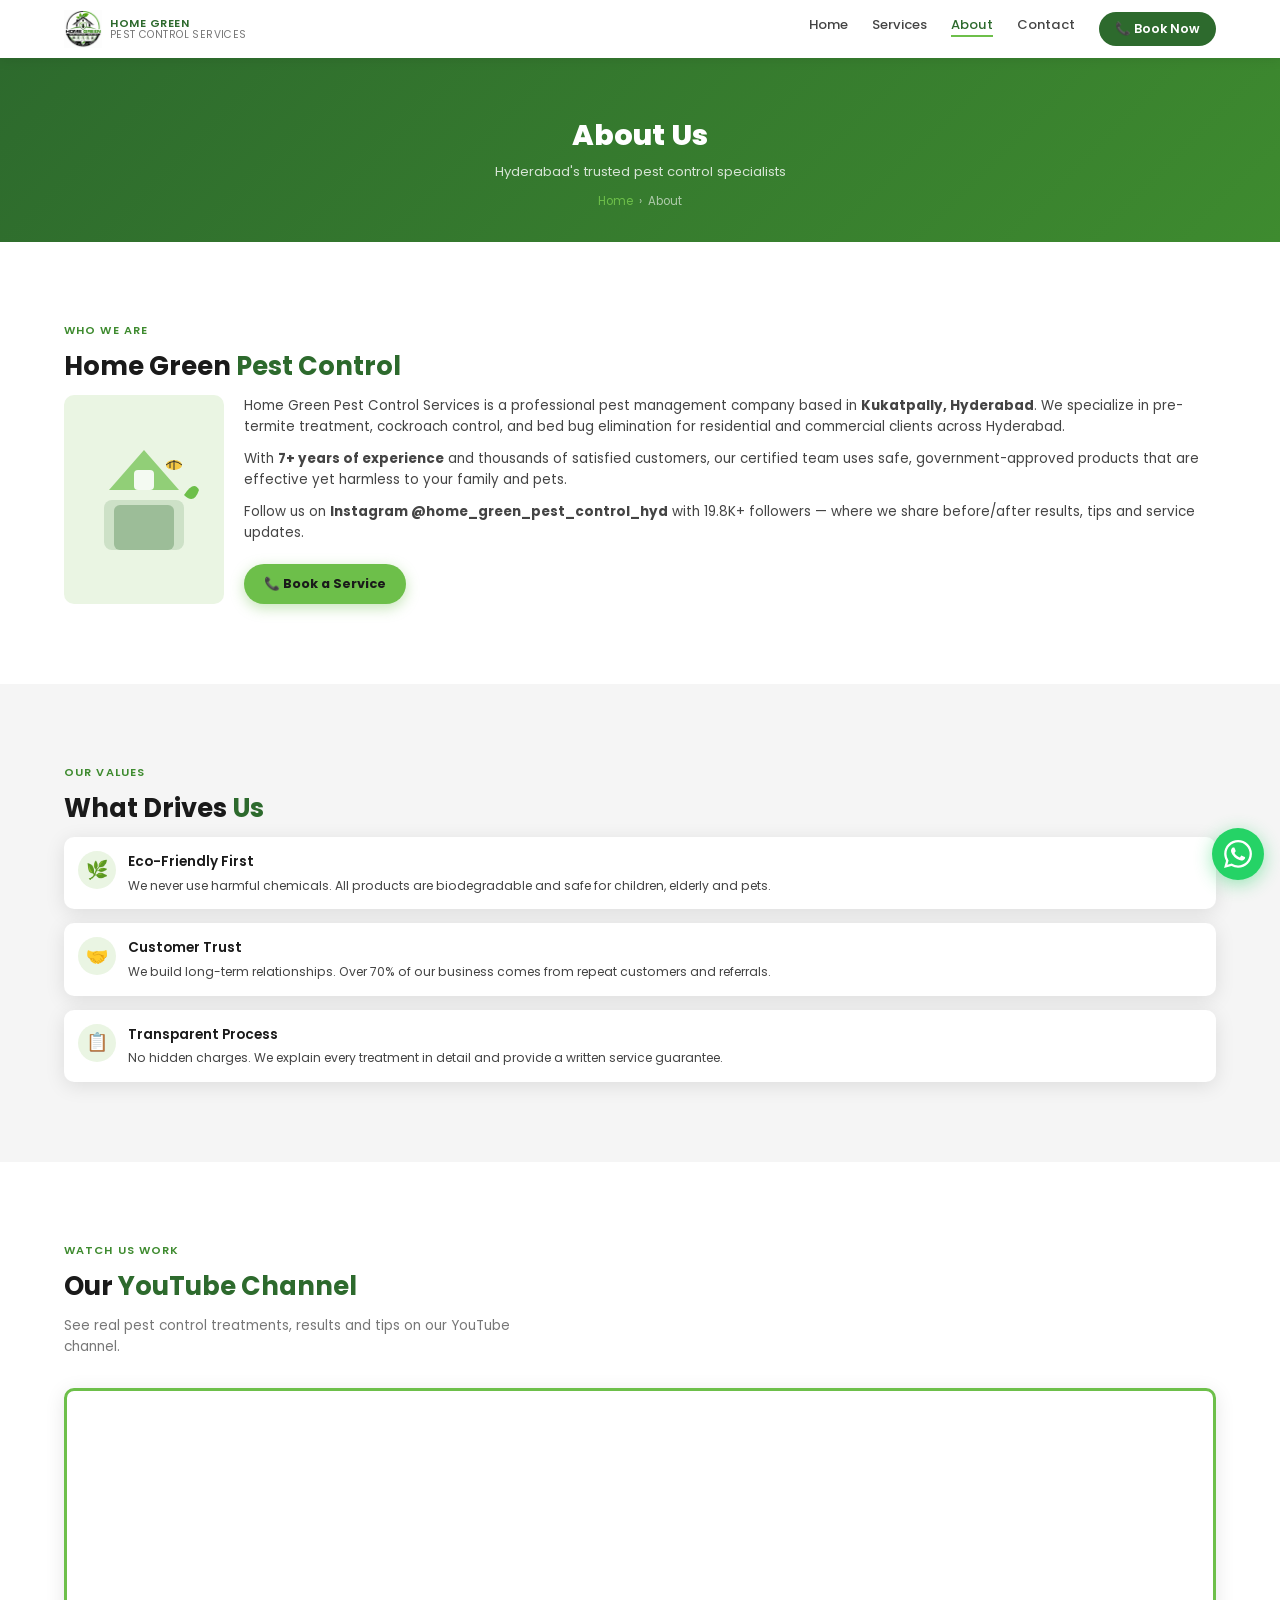
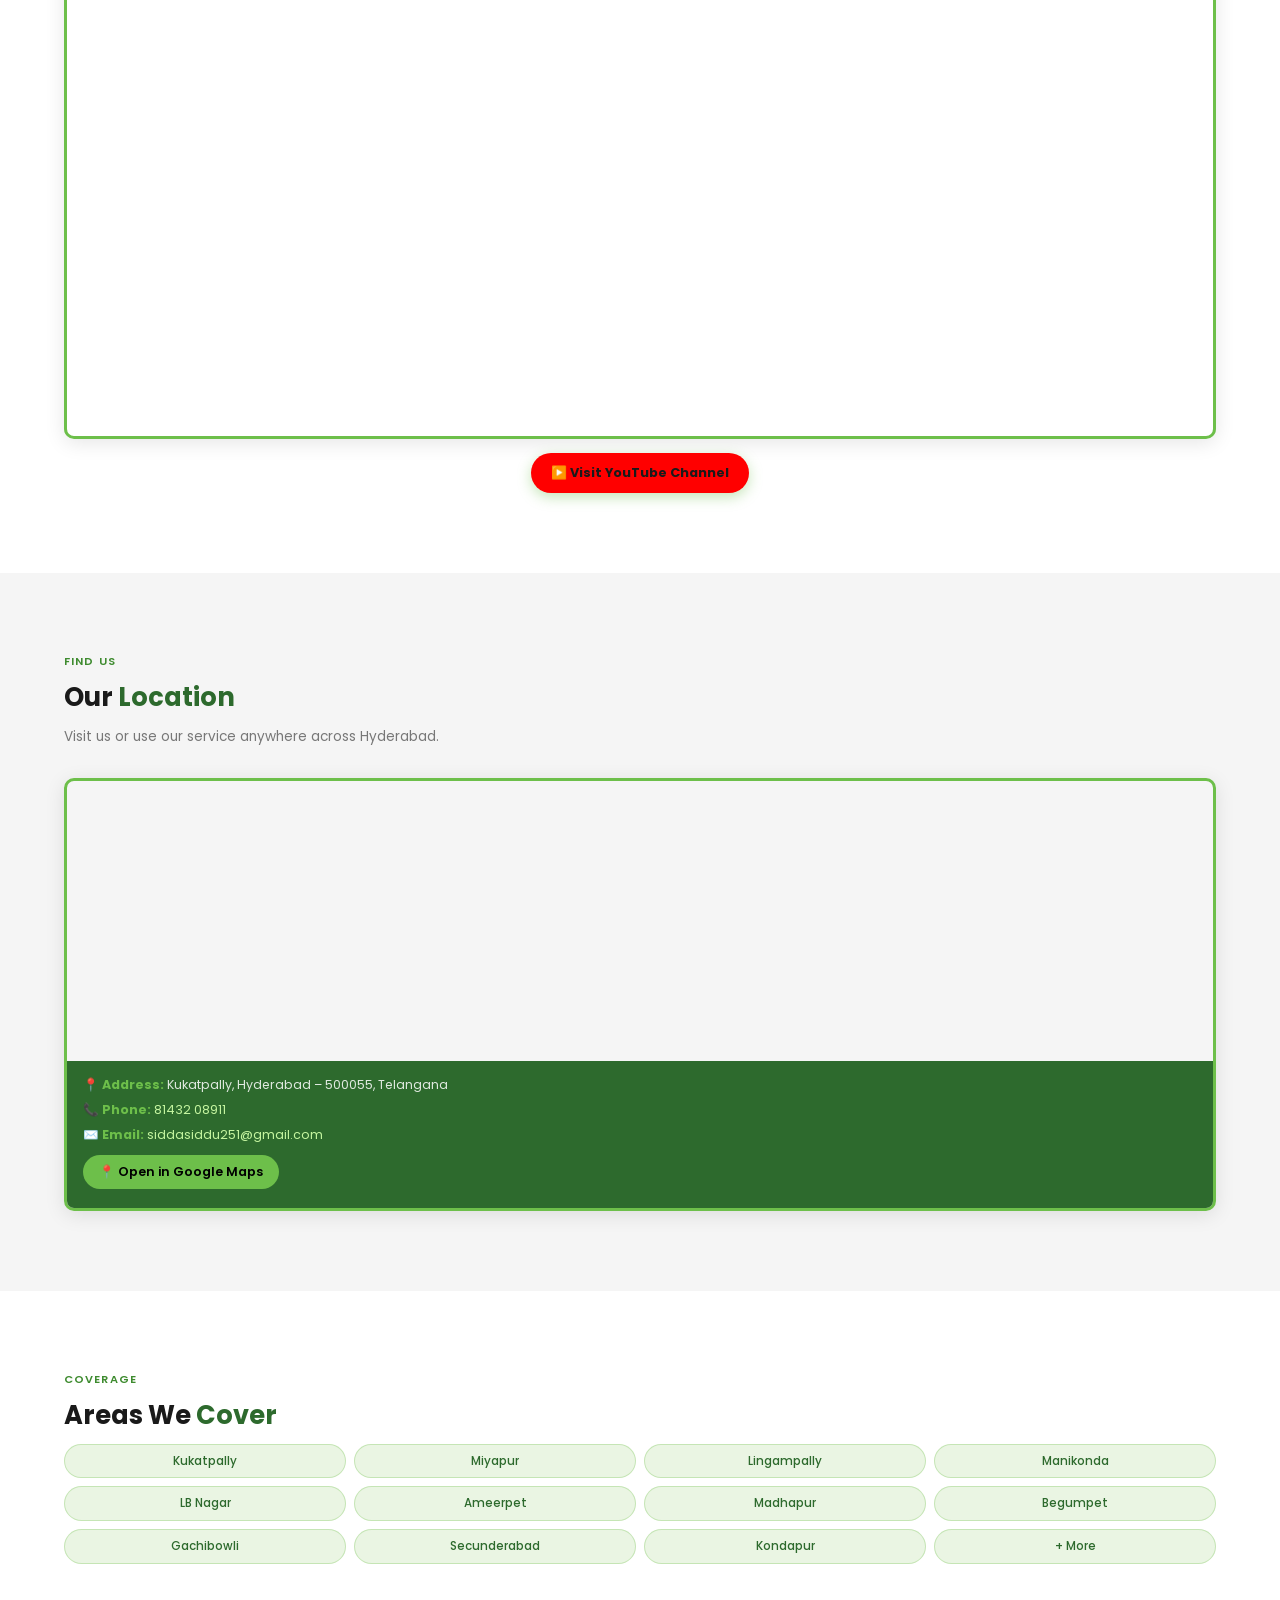
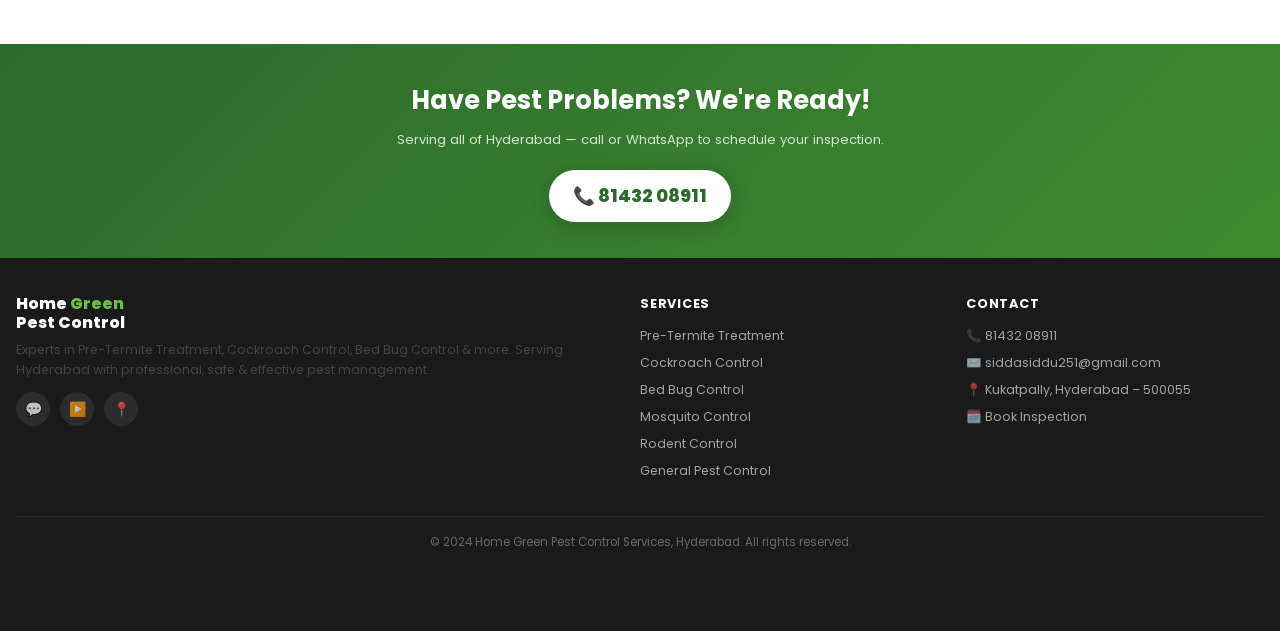
==== about.html @ a3f9cd1b "Initial commit" ====
<!DOCTYPE html>
<html lang="en">
<head>
  <meta charset="UTF-8" />
  <meta name="viewport" content="width=device-width, initial-scale=1.0" />
  <title>About Us | Home Green Pest Control Hyderabad</title>
  <meta name="description" content="About Home Green Pest Control Services in Hyderabad. Experts in Termite, Cockroach, Bed Bug Control. Kukatpally, Miyapur, Lingampally." />
  <link rel="preconnect" href="https://fonts.googleapis.com" />
  <link href="https://fonts.googleapis.com/css2?family=Poppins:wght@300;400;500;600;700;800&display=swap" rel="stylesheet" />
  <link rel="stylesheet" href="css/style.css" />
</head>
<body>

  <!-- Page Header -->
  <div class="page-header">
    <h1>About Us</h1>
    <p>Hyderabad's trusted pest control specialists</p>
    <div class="breadcrumb">
      <a href="index.html">Home</a> <span>›</span> <span>About</span>
    </div>
  </div>

  <!-- About Intro -->
  <section class="section">
    <div class="section-label">Who We Are</div>
    <h2 class="section-title">Home Green <span class="green-accent">Pest Control</span></h2>
    <div class="about-intro">
      <div class="about-img-wrap" style="min-height:180px;min-width:160px;max-width:260px">
        <!-- Decorative pest-control illustration -->
        <svg viewBox="0 0 120 120" width="120" height="120">
          <rect x="20" y="60" width="80" height="50" rx="8" fill="#2D6A2D" opacity="0.15"/>
          <path d="M60 10 L95 50 H25 Z" fill="#6DBF4A" opacity="0.7"/>
          <rect x="50" y="30" width="20" height="20" rx="4" fill="white" opacity="0.9"/>
          <rect x="30" y="65" width="60" height="45" rx="6" fill="#2D6A2D" opacity="0.3"/>
          <!-- Bee -->
          <ellipse cx="90" cy="25" rx="8" ry="5" fill="#f5c842"/>
          <path d="M82 25 Q90 18 98 25" fill="none" stroke="#333" stroke-width="1"/>
          <line x1="86" y1="22" x2="86" y2="28" stroke="#333" stroke-width="1"/>
          <line x1="90" y1="20" x2="90" y2="30" stroke="#333" stroke-width="1"/>
          <!-- leaf -->
          <path d="M100 55 Q110 40 115 50 Q110 65 100 55Z" fill="#6DBF4A"/>
        </svg>
      </div>
      <div class="about-text">
        <p>Home Green Pest Control Services is a professional pest management company based in <strong>Kukatpally, Hyderabad</strong>. We specialize in pre-termite treatment, cockroach control, and bed bug elimination for residential and commercial clients across Hyderabad.</p>
        <p>With <strong>7+ years of experience</strong> and thousands of satisfied customers, our certified team uses safe, government-approved products that are effective yet harmless to your family and pets.</p>
        <p>Follow us on <strong>Instagram @home_green_pest_control_hyd</strong> with 19.8K+ followers — where we share before/after results, tips and service updates.</p>
        <a href="contact.html" class="btn-primary" style="display:inline-flex;margin-top:10px">📞 Book a Service</a>
      </div>
    </div>
  </section>

  <!-- Our Team / Values -->
  <section class="section section-bg">
    <div class="section-label">Our Values</div>
    <h2 class="section-title">What Drives <span class="green-accent">Us</span></h2>
    <div class="why-list">
      <div class="why-item">
        <div class="why-icon">🌿</div>
        <div class="why-text">
          <h3>Eco-Friendly First</h3>
          <p>We never use harmful chemicals. All products are biodegradable and safe for children, elderly and pets.</p>
        </div>
      </div>
      <div class="why-item">
        <div class="why-icon">🤝</div>
        <div class="why-text">
          <h3>Customer Trust</h3>
          <p>We build long-term relationships. Over 70% of our business comes from repeat customers and referrals.</p>
        </div>
      </div>
      <div class="why-item">
        <div class="why-icon">📋</div>
        <div class="why-text">
          <h3>Transparent Process</h3>
          <p>No hidden charges. We explain every treatment in detail and provide a written service guarantee.</p>
        </div>
      </div>
    </div>
  </section>

  <!-- YouTube Section -->
  <section class="section">
    <div class="section-label">Watch Us Work</div>
    <h2 class="section-title">Our <span class="green-accent">YouTube Channel</span></h2>
    <p class="section-sub">See real pest control treatments, results and tips on our YouTube channel.</p>
    <div class="yt-wrap">
      <iframe 
        src="https://www.youtube.com/@siddusidda6081" 
        title="Home Green Pest Control YouTube"
        allow="accelerometer; autoplay; clipboard-write; encrypted-media; gyroscope; picture-in-picture" 
        allowfullscreen>
      </iframe>
    </div>
    <div style="text-align:center;margin-top:14px">
      <a href="https://youtube.com/@siddusidda6081" target="_blank" class="btn-primary" style="display:inline-flex;background:#FF0000">
        ▶️ Visit YouTube Channel
      </a>
    </div>
  </section>

  <!-- Location Box -->
  <section class="section section-bg">
    <div class="section-label">Find Us</div>
    <h2 class="section-title">Our <span class="green-accent">Location</span></h2>
    <p class="section-sub">Visit us or use our service anywhere across Hyderabad.</p>

    <div class="location-box">
      <iframe 
        src="https://maps.google.com/maps?q=Kukatpally,Hyderabad&output=embed&z=14" 
        allowfullscreen 
        loading="lazy" 
        referrerpolicy="no-referrer-when-downgrade"
        title="Home Green Pest Control Location">
      </iframe>
      <div class="location-info">
        <p><strong>📍 Address:</strong> Kukatpally, Hyderabad – 500055, Telangana</p>
        <p><strong>📞 Phone:</strong> <a href="tel:+918143208911" style="color:#c5f5a0">81432 08911</a></p>
        <p><strong>✉️ Email:</strong> <a href="mailto:siddasiddu251@gmail.com" style="color:#c5f5a0">siddasiddu251@gmail.com</a></p>
        <p style="margin-top:6px">
          <a href="https://maps.app.goo.gl/H79Dakn17jv8Vs8BA" target="_blank" 
             style="display:inline-block;background:#6DBF4A;color:#000;font-weight:600;font-size:0.78rem;padding:7px 16px;border-radius:20px;margin-top:4px">
            📍 Open in Google Maps
          </a>
        </p>
      </div>
    </div>
  </section>

  <!-- Areas served -->
  <section class="section">
    <div class="section-label">Coverage</div>
    <h2 class="section-title">Areas We <span class="green-accent">Cover</span></h2>
    <div class="areas-grid">
      <div class="area-chip">Kukatpally</div>
      <div class="area-chip">Miyapur</div>
      <div class="area-chip">Lingampally</div>
      <div class="area-chip">Manikonda</div>
      <div class="area-chip">LB Nagar</div>
      <div class="area-chip">Ameerpet</div>
      <div class="area-chip">Madhapur</div>
      <div class="area-chip">Begumpet</div>
      <div class="area-chip">Gachibowli</div>
      <div class="area-chip">Secunderabad</div>
      <div class="area-chip">Kondapur</div>
      <div class="area-chip">+ More</div>
    </div>
  </section>

  <div class="cta-banner">
    <h2>Have Pest Problems? We're Ready!</h2>
    <p>Serving all of Hyderabad — call or WhatsApp to schedule your inspection.</p>
    <a href="tel:+918143208911" class="cta-phone">📞 81432 08911</a>
  </div>

  <script src="js/nav-footer.js"></script>
  <script src="js/shared.js"></script>
</body>
</html>
---- css/style.css ----
/* ============================================
   HOME GREEN PEST CONTROL - Main Stylesheet
   Palette: Forest Green #2D6A2D | Lime #6DBF4A | Black #1A1A1A | White #FFFFFF
   ============================================ */

@import url('https://fonts.googleapis.com/css2?family=Poppins:wght@300;400;500;600;700;800&display=swap');

/* ---- CSS Variables ---- */
:root {
  --green-dark:   #2D6A2D;
  --green-mid:    #3E8B2F;
  --green-light:  #6DBF4A;
  --green-pale:   #EAF5E3;
  --black:        #1A1A1A;
  --grey-dark:    #444444;
  --grey-mid:     #777777;
  --grey-light:   #F5F5F5;
  --white:        #FFFFFF;
  --shadow:       0 4px 20px rgba(0,0,0,0.10);
  --radius:       10px;
  --transition:   0.3s ease;
  --font:         'Poppins', sans-serif;
}

/* ---- Reset ---- */
*, *::before, *::after { box-sizing: border-box; margin: 0; padding: 0; }
html { scroll-behavior: smooth; }
body {
  font-family: var(--font);
  font-size: 14px;
  color: var(--black);
  background: var(--white);
  line-height: 1.6;
  overflow-x: hidden;
}
a { text-decoration: none; color: inherit; }
img { max-width: 100%; display: block; }
ul { list-style: none; }

/* ---- Typography ---- */
h1 { font-size: clamp(1.4rem, 5vw, 2.2rem); font-weight: 800; line-height: 1.2; }
h2 { font-size: clamp(1.1rem, 4vw, 1.6rem); font-weight: 700; }
h3 { font-size: clamp(0.95rem, 3vw, 1.15rem); font-weight: 600; }
p  { font-size: 0.875rem; color: var(--grey-dark); }

/* ---- Navbar ---- */
.navbar {
  position: fixed;
  top: 0; left: 0; right: 0;
  z-index: 1000;
  background: var(--white);
  box-shadow: 0 2px 12px rgba(0,0,0,0.08);
  padding: 0 16px;
  height: 58px;
  display: flex;
  align-items: center;
  justify-content: space-between;
}
.nav-logo {
  display: flex;
  align-items: center;
  gap: 8px;
}
.nav-logo img {
  height: 38px;
  width: auto;
}
.nav-logo-text {
  display: flex;
  flex-direction: column;
  line-height: 1.1;
}
.nav-logo-text span:first-child {
  font-size: 0.7rem;
  font-weight: 600;
  color: var(--green-dark);
  text-transform: uppercase;
  letter-spacing: 0.05em;
}
.nav-logo-text span:last-child {
  font-size: 0.65rem;
  color: var(--grey-mid);
  text-transform: uppercase;
  letter-spacing: 0.04em;
}
.nav-links {
  display: none;
  gap: 24px;
}
.nav-links a {
  font-size: 0.82rem;
  font-weight: 500;
  color: var(--grey-dark);
  transition: color var(--transition);
  position: relative;
}
.nav-links a::after {
  content: '';
  position: absolute;
  bottom: -3px; left: 0; right: 0;
  height: 2px;
  background: var(--green-light);
  transform: scaleX(0);
  transition: transform var(--transition);
}
.nav-links a:hover, .nav-links a.active { color: var(--green-dark); }
.nav-links a:hover::after, .nav-links a.active::after { transform: scaleX(1); }
.nav-cta {
  display: none;
  background: var(--green-dark);
  color: var(--white) !important;
  padding: 7px 16px;
  border-radius: 20px;
  font-size: 0.78rem !important;
  font-weight: 600 !important;
}
.nav-cta::after { display: none !important; }
.nav-cta:hover { background: var(--green-mid) !important; }
.hamburger {
  display: flex;
  flex-direction: column;
  gap: 5px;
  cursor: pointer;
  padding: 4px;
}
.hamburger span {
  display: block;
  width: 22px;
  height: 2px;
  background: var(--green-dark);
  border-radius: 2px;
  transition: var(--transition);
}
.hamburger.open span:nth-child(1) { transform: translateY(7px) rotate(45deg); }
.hamburger.open span:nth-child(2) { opacity: 0; }
.hamburger.open span:nth-child(3) { transform: translateY(-7px) rotate(-45deg); }

/* Mobile nav drawer */
.mobile-nav {
  display: none;
  position: fixed;
  top: 58px; left: 0; right: 0;
  background: var(--white);
  z-index: 999;
  box-shadow: 0 8px 24px rgba(0,0,0,0.10);
  padding: 16px 0;
  flex-direction: column;
}
.mobile-nav.open { display: flex; }
.mobile-nav a {
  padding: 11px 24px;
  font-size: 0.88rem;
  font-weight: 500;
  color: var(--grey-dark);
  border-left: 3px solid transparent;
  transition: var(--transition);
}
.mobile-nav a:hover, .mobile-nav a.active {
  color: var(--green-dark);
  border-color: var(--green-light);
  background: var(--green-pale);
}

/* ---- Hero Slideshow ---- */
.hero {
  position: relative;
  height: 100svh;
  min-height: 480px;
  max-height: 720px;
  overflow: hidden;
  margin-top: 58px;
}
.hero-slides {
  position: absolute;
  inset: 0;
}
.hero-slide {
  position: absolute;
  inset: 0;
  background-size: cover;
  background-position: center;
  opacity: 0;
  transition: opacity 0.6s ease;
}
.hero-slide.active { opacity: 1; }
/* SVG-based hero backgrounds using CSS gradients + patterns */
.slide-1 {
  background: linear-gradient(135deg, #1a4a1a 0%, #2D6A2D 40%, #3E8B2F 70%, #6DBF4A 100%);
}
.slide-2 {
  background: linear-gradient(135deg, #0d2e0d 0%, #1e4f1e 40%, #2D6A2D 70%, #4a8a3a 100%);
}
.slide-3 {
  background: linear-gradient(135deg, #2a5c1a 0%, #3E8B2F 50%, #5caa40 100%);
}
.slide-4 {
  background: linear-gradient(135deg, #163016 0%, #2D6A2D 45%, #6DBF4A 100%);
}
.slide-1::before {
  content: '';
  position: absolute;
  inset: 0;
  background: url("data:image/svg+xml,%3Csvg xmlns='http://www.w3.org/2000/svg' width='200' height='200'%3E%3Ccircle cx='50' cy='50' r='40' fill='none' stroke='rgba(255,255,255,0.06)' stroke-width='1'/%3E%3Ccircle cx='150' cy='150' r='60' fill='none' stroke='rgba(255,255,255,0.04)' stroke-width='1'/%3E%3C/svg%3E");
}
.hero-overlay {
  position: absolute;
  inset: 0;
  background: linear-gradient(to right, rgba(0,0,0,0.62) 0%, rgba(0,0,0,0.22) 60%, transparent 100%);
}
.hero-content {
  position: relative;
  z-index: 2;
  height: 100%;
  display: flex;
  flex-direction: column;
  justify-content: center;
  padding: 0 20px;
  max-width: 560px;
}
.hero-tag {
  display: inline-flex;
  align-items: center;
  gap: 6px;
  background: rgba(109,191,74,0.25);
  border: 1px solid rgba(109,191,74,0.5);
  color: #c5f5a0;
  font-size: 0.7rem;
  font-weight: 600;
  letter-spacing: 0.06em;
  text-transform: uppercase;
  padding: 4px 12px;
  border-radius: 20px;
  margin-bottom: 14px;
}
.hero-tag svg { width: 12px; height: 12px; fill: #c5f5a0; }
.hero h1 {
  color: var(--white);
  margin-bottom: 12px;
  text-shadow: 0 2px 8px rgba(0,0,0,0.3);
}
.hero h1 span { color: var(--green-light); }
.hero p {
  color: rgba(255,255,255,0.85);
  font-size: 0.85rem;
  margin-bottom: 20px;
  max-width: 380px;
}
.hero-btns {
  display: flex;
  gap: 10px;
  flex-wrap: wrap;
}
.btn-primary {
  display: inline-flex;
  align-items: center;
  gap: 6px;
  background: var(--green-light);
  color: var(--black);
  font-size: 0.8rem;
  font-weight: 700;
  padding: 10px 20px;
  border-radius: 25px;
  transition: var(--transition);
  box-shadow: 0 4px 14px rgba(109,191,74,0.4);
}
.btn-primary:hover { background: var(--green-dark); color: var(--white); }
.btn-outline {
  display: inline-flex;
  align-items: center;
  gap: 6px;
  border: 2px solid rgba(255,255,255,0.7);
  color: var(--white);
  font-size: 0.8rem;
  font-weight: 600;
  padding: 9px 18px;
  border-radius: 25px;
  transition: var(--transition);
}
.btn-outline:hover { background: var(--white); color: var(--green-dark); }

/* Slide indicators */
.hero-dots {
  position: absolute;
  bottom: 18px;
  left: 50%;
  transform: translateX(-50%);
  z-index: 3;
  display: flex;
  gap: 7px;
}
.hero-dots span {
  width: 8px; height: 8px;
  border-radius: 50%;
  background: rgba(255,255,255,0.4);
  cursor: pointer;
  transition: var(--transition);
}
.hero-dots span.active {
  background: var(--green-light);
  width: 22px;
  border-radius: 4px;
}

/* Pest crawl animation strip */
.pest-divider {
  height: 36px;
  background: var(--green-dark);
  overflow: hidden;
  position: relative;
  display: flex;
  align-items: center;
}
.pest-crawl {
  display: flex;
  gap: 40px;
  animation: crawl 18s linear infinite;
  white-space: nowrap;
}
.pest-crawl span {
  font-size: 16px;
  opacity: 0.7;
}
@keyframes crawl {
  from { transform: translateX(100vw); }
  to { transform: translateX(-100%); }
}

/* ---- Section Common ---- */
.section {
  padding: 48px 16px;
}
.section-label {
  font-size: 0.7rem;
  font-weight: 600;
  letter-spacing: 0.1em;
  text-transform: uppercase;
  color: var(--green-mid);
  margin-bottom: 6px;
}
.section-title {
  margin-bottom: 8px;
  color: var(--black);
}
.section-sub {
  font-size: 0.85rem;
  color: var(--grey-mid);
  margin-bottom: 30px;
  max-width: 500px;
}
.section-bg { background: var(--grey-light); }
.green-accent { color: var(--green-dark); }

/* ---- Stats Bar ---- */
.stats-bar {
  background: var(--green-dark);
  padding: 20px 16px;
}
.stats-grid {
  display: grid;
  grid-template-columns: repeat(3, 1fr);
  gap: 8px;
  text-align: center;
  max-width: 600px;
  margin: 0 auto;
}
.stat-item .num {
  font-size: 1.5rem;
  font-weight: 800;
  color: var(--green-light);
  line-height: 1;
}
.stat-item .lbl {
  font-size: 0.68rem;
  color: rgba(255,255,255,0.8);
  margin-top: 2px;
  text-transform: uppercase;
  letter-spacing: 0.04em;
}

/* ---- Services Grid ---- */
.services-grid {
  display: grid;
  grid-template-columns: repeat(2, 1fr);
  gap: 12px;
}
.service-card {
  background: var(--white);
  border-radius: var(--radius);
  padding: 16px 14px;
  box-shadow: var(--shadow);
  border-top: 3px solid var(--green-light);
  transition: transform var(--transition), box-shadow var(--transition);
  cursor: pointer;
}
.service-card:hover {
  transform: translateY(-4px);
  box-shadow: 0 8px 28px rgba(45,106,45,0.15);
}
.service-icon {
  font-size: 28px;
  margin-bottom: 8px;
  display: block;
}
.service-card h3 {
  font-size: 0.82rem;
  margin-bottom: 5px;
  color: var(--green-dark);
}
.service-card p {
  font-size: 0.75rem;
  color: var(--grey-mid);
  line-height: 1.5;
}

/* ---- Why Us ---- */
.why-list {
  display: flex;
  flex-direction: column;
  gap: 14px;
}
.why-item {
  display: flex;
  gap: 12px;
  align-items: flex-start;
  background: var(--white);
  padding: 14px;
  border-radius: var(--radius);
  box-shadow: var(--shadow);
}
.why-icon {
  width: 38px;
  height: 38px;
  border-radius: 50%;
  background: var(--green-pale);
  display: flex;
  align-items: center;
  justify-content: center;
  font-size: 18px;
  flex-shrink: 0;
}
.why-text h3 { font-size: 0.85rem; margin-bottom: 3px; }
.why-text p { font-size: 0.76rem; }

/* ---- Coverage Areas ---- */
.areas-grid {
  display: grid;
  grid-template-columns: repeat(3, 1fr);
  gap: 8px;
}
.area-chip {
  background: var(--green-pale);
  border: 1px solid rgba(109,191,74,0.3);
  border-radius: 20px;
  padding: 7px 8px;
  text-align: center;
  font-size: 0.73rem;
  font-weight: 500;
  color: var(--green-dark);
  transition: var(--transition);
}
.area-chip:hover {
  background: var(--green-dark);
  color: var(--white);
}

/* ---- Process Steps ---- */
.steps {
  display: flex;
  flex-direction: column;
  gap: 0;
  position: relative;
}
.steps::before {
  content: '';
  position: absolute;
  left: 19px;
  top: 20px;
  bottom: 20px;
  width: 2px;
  background: linear-gradient(to bottom, var(--green-light), var(--green-dark));
}
.step {
  display: flex;
  gap: 16px;
  align-items: flex-start;
  padding: 14px 0;
  position: relative;
}
.step-num {
  width: 40px;
  height: 40px;
  border-radius: 50%;
  background: var(--green-dark);
  color: var(--white);
  display: flex;
  align-items: center;
  justify-content: center;
  font-size: 0.82rem;
  font-weight: 700;
  flex-shrink: 0;
  z-index: 1;
  border: 3px solid var(--white);
  box-shadow: 0 0 0 2px var(--green-light);
}
.step-body h3 { font-size: 0.88rem; margin-bottom: 3px; }
.step-body p { font-size: 0.76rem; }

/* ---- CTA Banner ---- */
.cta-banner {
  background: linear-gradient(135deg, var(--green-dark) 0%, var(--green-mid) 100%);
  padding: 36px 16px;
  text-align: center;
}
.cta-banner h2 { color: var(--white); margin-bottom: 8px; }
.cta-banner p { color: rgba(255,255,255,0.8); margin-bottom: 20px; font-size: 0.82rem; }
.cta-phone {
  display: inline-flex;
  align-items: center;
  gap: 8px;
  background: var(--white);
  color: var(--green-dark);
  font-size: 1.1rem;
  font-weight: 800;
  padding: 12px 24px;
  border-radius: 30px;
  box-shadow: 0 4px 20px rgba(0,0,0,0.2);
  transition: var(--transition);
}
.cta-phone:hover { transform: scale(1.03); }

/* ---- Footer ---- */
footer {
  background: var(--black);
  color: rgba(255,255,255,0.75);
  padding: 36px 16px 80px;
}
.footer-grid {
  display: grid;
  grid-template-columns: 1fr;
  gap: 28px;
}
.footer-brand .footer-logo-text {
  font-size: 1rem;
  font-weight: 800;
  color: var(--white);
  line-height: 1.2;
  margin-bottom: 8px;
}
.footer-brand .footer-logo-text span { color: var(--green-light); }
.footer-brand p { font-size: 0.78rem; }
.footer-col h4 {
  font-size: 0.8rem;
  font-weight: 700;
  color: var(--white);
  margin-bottom: 12px;
  text-transform: uppercase;
  letter-spacing: 0.06em;
}
.footer-col a, .footer-col p {
  display: block;
  font-size: 0.78rem;
  color: rgba(255,255,255,0.6);
  margin-bottom: 7px;
  transition: color var(--transition);
}
.footer-col a:hover { color: var(--green-light); }
.footer-social {
  display: flex;
  gap: 10px;
  margin-top: 12px;
}
.social-btn {
  width: 34px; height: 34px;
  border-radius: 50%;
  background: rgba(255,255,255,0.08);
  display: flex;
  align-items: center;
  justify-content: center;
  font-size: 14px;
  transition: var(--transition);
  color: rgba(255,255,255,0.7);
}
.social-btn:hover { background: var(--green-dark); color: var(--white); }
.footer-bottom {
  margin-top: 28px;
  padding-top: 16px;
  border-top: 1px solid rgba(255,255,255,0.08);
  font-size: 0.72rem;
  color: rgba(255,255,255,0.35);
  text-align: center;
}

/* ---- WhatsApp Float ---- */
.whatsapp-float {
  position: fixed;
  bottom: 20px;
  right: 16px;
  z-index: 999;
  width: 52px;
  height: 52px;
  background: #25D366;
  border-radius: 50%;
  display: flex;
  align-items: center;
  justify-content: center;
  box-shadow: 0 4px 18px rgba(37,211,102,0.45);
  transition: transform var(--transition);
  animation: wa-pulse 3s ease-in-out infinite;
}
.whatsapp-float:hover { transform: scale(1.1); }
.whatsapp-float svg { width: 28px; height: 28px; fill: white; }
@keyframes wa-pulse {
  0%, 100% { box-shadow: 0 4px 18px rgba(37,211,102,0.45); }
  50% { box-shadow: 0 4px 28px rgba(37,211,102,0.7), 0 0 0 8px rgba(37,211,102,0.1); }
}

/* ---- Page Header (inner pages) ---- */
.page-header {
  background: linear-gradient(135deg, var(--green-dark), var(--green-mid));
  padding: 60px 16px 32px;
  text-align: center;
  margin-top: 58px;
}
.page-header h1 { color: var(--white); font-size: clamp(1.2rem, 5vw, 1.8rem); }
.page-header p { color: rgba(255,255,255,0.8); font-size: 0.82rem; margin-top: 8px; }
.breadcrumb {
  display: flex;
  justify-content: center;
  gap: 6px;
  font-size: 0.72rem;
  color: rgba(255,255,255,0.6);
  margin-top: 10px;
}
.breadcrumb a { color: var(--green-light); }

/* ---- About Page ---- */
.about-intro {
  display: flex;
  flex-direction: column;
  gap: 20px;
}
.about-img-wrap {
  border-radius: var(--radius);
  overflow: hidden;
  background: var(--green-pale);
  display: flex;
  align-items: center;
  justify-content: center;
  min-height: 200px;
  font-size: 80px;
}
.about-text h2 { margin-bottom: 10px; }
.about-text p { font-size: 0.84rem; margin-bottom: 10px; }

/* Location box */
.location-box {
  border-radius: var(--radius);
  overflow: hidden;
  box-shadow: var(--shadow);
  border: 3px solid var(--green-light);
}
.location-box iframe { display: block; width: 100%; height: 280px; border: none; }
.location-info {
  background: var(--green-dark);
  color: var(--white);
  padding: 14px 16px;
}
.location-info p { color: rgba(255,255,255,0.85); font-size: 0.78rem; margin-bottom: 5px; }
.location-info strong { color: var(--green-light); }

/* ---- Contact Page ---- */
.contact-grid {
  display: grid;
  grid-template-columns: 1fr;
  gap: 20px;
}
.contact-card {
  background: var(--white);
  border-radius: var(--radius);
  padding: 18px;
  box-shadow: var(--shadow);
  display: flex;
  gap: 14px;
  align-items: flex-start;
  border-left: 4px solid var(--green-light);
}
.contact-icon {
  font-size: 22px;
  width: 42px;
  height: 42px;
  background: var(--green-pale);
  border-radius: 50%;
  display: flex;
  align-items: center;
  justify-content: center;
  flex-shrink: 0;
}
.contact-details h3 { font-size: 0.82rem; margin-bottom: 4px; color: var(--green-dark); }
.contact-details a, .contact-details p { font-size: 0.8rem; color: var(--grey-dark); }
.contact-details a:hover { color: var(--green-dark); }

.contact-form {
  background: var(--white);
  border-radius: var(--radius);
  padding: 20px;
  box-shadow: var(--shadow);
}
.contact-form h3 { font-size: 0.95rem; margin-bottom: 16px; color: var(--green-dark); }
.form-group { margin-bottom: 14px; }
.form-group label { display: block; font-size: 0.75rem; font-weight: 600; margin-bottom: 5px; color: var(--grey-dark); }
.form-group input,
.form-group select,
.form-group textarea {
  width: 100%;
  border: 1.5px solid #ddd;
  border-radius: 8px;
  padding: 9px 12px;
  font-family: var(--font);
  font-size: 0.82rem;
  color: var(--black);
  outline: none;
  transition: border-color var(--transition);
  background: var(--white);
}
.form-group input:focus,
.form-group select:focus,
.form-group textarea:focus { border-color: var(--green-light); }
.form-group textarea { resize: vertical; min-height: 90px; }
.btn-submit {
  width: 100%;
  background: var(--green-dark);
  color: var(--white);
  border: none;
  border-radius: 25px;
  padding: 11px;
  font-family: var(--font);
  font-size: 0.85rem;
  font-weight: 700;
  cursor: pointer;
  transition: var(--transition);
  display: flex;
  align-items: center;
  justify-content: center;
  gap: 6px;
}
.btn-submit:hover { background: var(--green-mid); }

/* ---- Testimonials ---- */
.testimonials-grid {
  display: flex;
  flex-direction: column;
  gap: 12px;
}
.testimonial-card {
  background: var(--white);
  border-radius: var(--radius);
  padding: 16px;
  box-shadow: var(--shadow);
  border-bottom: 3px solid var(--green-light);
}
.t-stars { color: #f5a623; font-size: 0.8rem; margin-bottom: 6px; }
.t-text { font-size: 0.78rem; color: var(--grey-dark); margin-bottom: 10px; font-style: italic; }
.t-author { font-size: 0.74rem; font-weight: 600; color: var(--green-dark); }

/* ---- Services Page ---- */
.service-full-card {
  background: var(--white);
  border-radius: var(--radius);
  padding: 18px;
  box-shadow: var(--shadow);
  margin-bottom: 14px;
  border-left: 4px solid var(--green-light);
}
.service-full-card h3 { font-size: 0.92rem; color: var(--green-dark); margin-bottom: 6px; display: flex; align-items: center; gap: 8px; }
.service-full-card p { font-size: 0.8rem; }
.service-badge {
  font-size: 0.65rem;
  background: var(--green-pale);
  color: var(--green-dark);
  padding: 2px 8px;
  border-radius: 10px;
  font-weight: 600;
}

/* ---- YouTube section ---- */
.yt-wrap {
  border-radius: var(--radius);
  overflow: hidden;
  box-shadow: var(--shadow);
  border: 3px solid var(--green-light);
}
.yt-wrap iframe { display: block; width: 100%; aspect-ratio: 16/9; border: none; }

/* ---- Responsive: Tablet / Desktop ---- */
@media (min-width: 640px) {
  body { font-size: 15px; }
  .navbar { padding: 0 32px; }
  .hamburger { display: none; }
  .nav-links { display: flex; }
  .nav-cta { display: inline-flex; }
  .section { padding: 64px 32px; }
  .services-grid { grid-template-columns: repeat(3, 1fr); gap: 16px; }
  .footer-grid { grid-template-columns: 2fr 1fr 1fr; }
  .about-intro { flex-direction: row; }
  .about-img-wrap { min-width: 200px; }
  .contact-grid { grid-template-columns: 1fr 1fr; }
  .testimonials-grid { flex-direction: row; flex-wrap: wrap; }
  .testimonial-card { flex: 1; min-width: 220px; }
  .areas-grid { grid-template-columns: repeat(4, 1fr); }
}
@media (min-width: 900px) {
  .services-grid { grid-template-columns: repeat(4, 1fr); }
  .section { padding: 80px 64px; }
  .navbar { padding: 0 64px; }
  .hero-content { padding: 0 64px; max-width: 640px; }
  .stats-grid { grid-template-columns: repeat(3, 1fr); gap: 20px; max-width: 700px; }
}
/* ---- Gallery ---- */
.gallery-grid {
  display: grid;
  grid-template-columns: repeat(2, 1fr);
  gap: 10px;
}
.gallery-item {
  position: relative;
  border-radius: var(--radius);
  overflow: hidden;
  aspect-ratio: 4/3;
  cursor: pointer;
  box-shadow: var(--shadow);
}
.gallery-item img {
  width: 100%;
  height: 100%;
  object-fit: cover;
  transition: transform 0.5s ease;
}
.gallery-item:hover img {
  transform: scale(1.08);
}
.gallery-overlay {
  position: absolute;
  inset: 0;
  background: linear-gradient(to top, rgba(45,106,45,0.85) 0%, transparent 60%);
  display: flex;
  align-items: flex-end;
  padding: 12px;
  opacity: 0;
  transition: opacity 0.4s ease;
}
.gallery-item:hover .gallery-overlay {
  opacity: 1;
}
.gallery-overlay span {
  color: white;
  font-size: 0.78rem;
  font-weight: 600;
  letter-spacing: 0.03em;
}

/* Gallery entrance animation */
.gallery-item {
  opacity: 0;
  transform: translateY(24px);
  transition: opacity 0.5s ease, transform 0.5s ease, box-shadow 0.3s ease;
}
.gallery-item.visible {
  opacity: 1;
  transform: translateY(0);
}
.gallery-item:nth-child(2) { transition-delay: 0.1s; }
.gallery-item:nth-child(3) { transition-delay: 0.2s; }
.gallery-item:nth-child(4) { transition-delay: 0.3s; }

@media (min-width: 640px) {
  .gallery-grid { grid-template-columns: repeat(4, 1fr); gap: 14px; }
}
/* ---- Timeline (How It Works) ---- */
.timeline {
  position: relative;
  padding-left: 56px;
}
.timeline::before {
  content: '';
  position: absolute;
  left: 19px;
  top: 20px;
  bottom: 20px;
  width: 2px;
  background: linear-gradient(to bottom, var(--green-light), var(--green-dark));
}
.timeline-item {
  position: relative;
  margin-bottom: 18px;
  opacity: 0;
  transform: translateX(-24px);
  transition: opacity 0.55s ease, transform 0.55s ease;
}
.timeline-item.visible {
  opacity: 1;
  transform: translateX(0);
}
.timeline-item:nth-child(2) { transition-delay: 0.1s; }
.timeline-item:nth-child(3) { transition-delay: 0.2s; }
.timeline-item:nth-child(4) { transition-delay: 0.3s; }
.timeline-item:nth-child(5) { transition-delay: 0.4s; }

.timeline-circle {
  position: absolute;
  left: -56px;
  top: 14px;
  width: 40px;
  height: 40px;
  border-radius: 50%;
  background: var(--white);
  border: 2px solid var(--green-light);
  display: flex;
  align-items: center;
  justify-content: center;
  font-size: 0.85rem;
  font-weight: 700;
  color: var(--green-dark);
  z-index: 1;
  box-shadow: 0 0 0 4px rgba(109,191,74,0.15);
  transition: background 0.3s ease, color 0.3s ease;
}
.timeline-item.visible .timeline-circle {
  background: var(--green-dark);
  color: var(--white);
  border-color: var(--green-dark);
}
.timeline-card {
  background: var(--white);
  border-radius: var(--radius);
  padding: 16px 18px;
  box-shadow: var(--shadow);
  border-left: 3px solid var(--green-light);
  transition: box-shadow 0.3s ease, border-color 0.3s ease;
}
.timeline-card:hover {
  box-shadow: 0 6px 24px rgba(45,106,45,0.14);
  border-color: var(--green-dark);
}
.timeline-card h3 {
  font-size: 0.9rem;
  color: var(--green-dark);
  margin-bottom: 5px;
}
.timeline-card p {
  font-size: 0.78rem;
  line-height: 1.55;
}
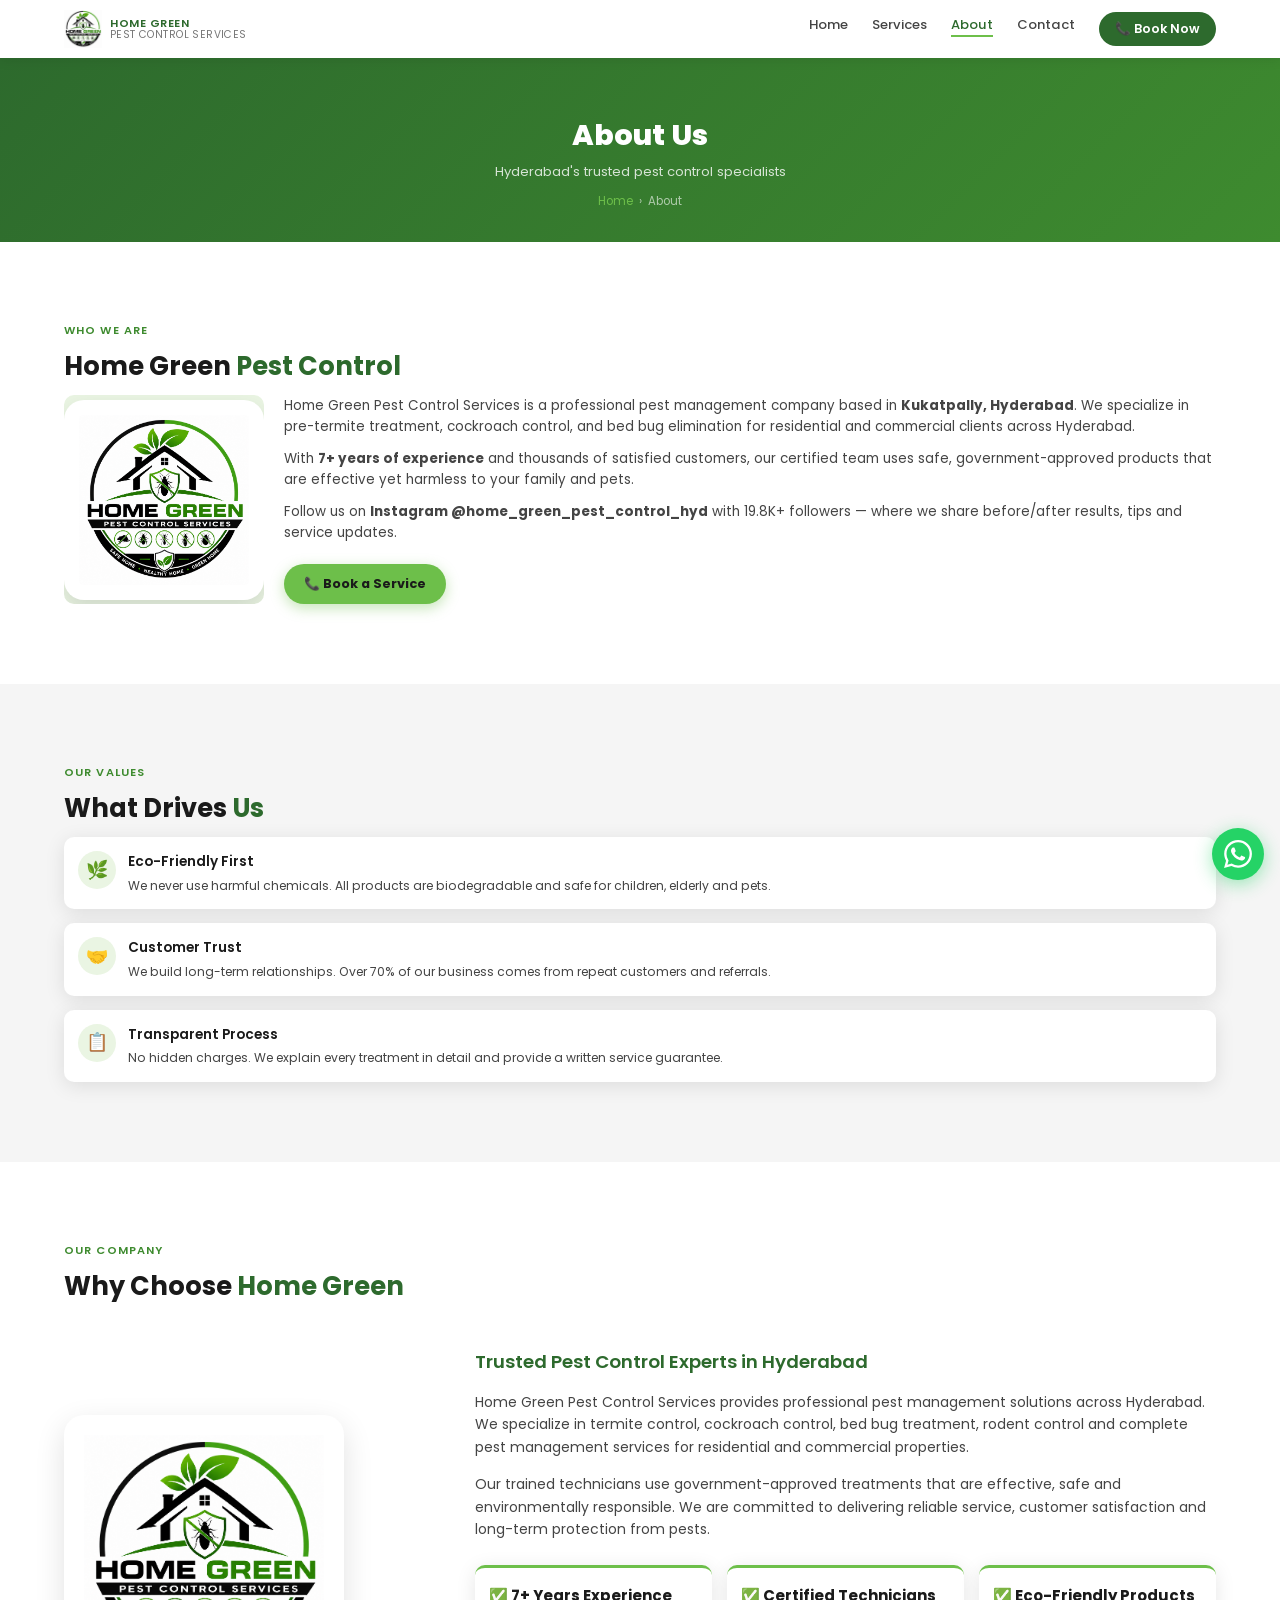
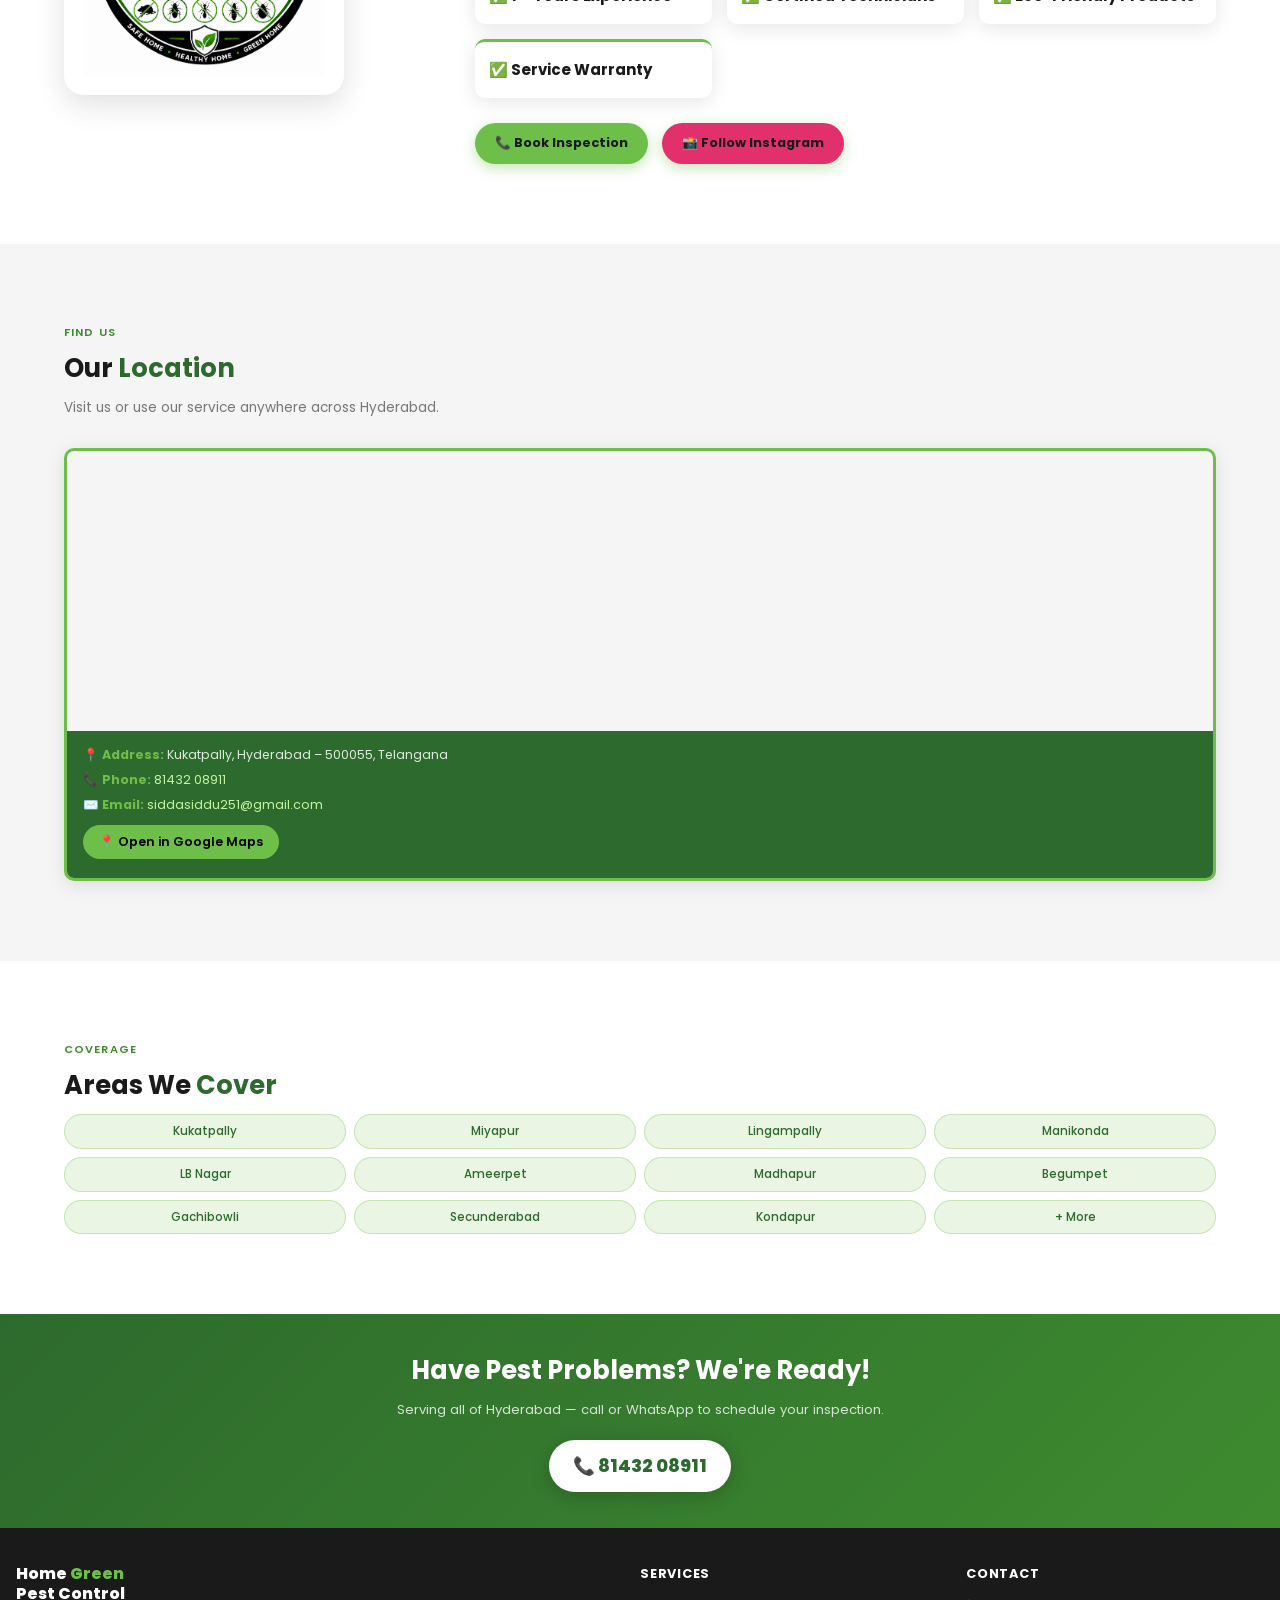
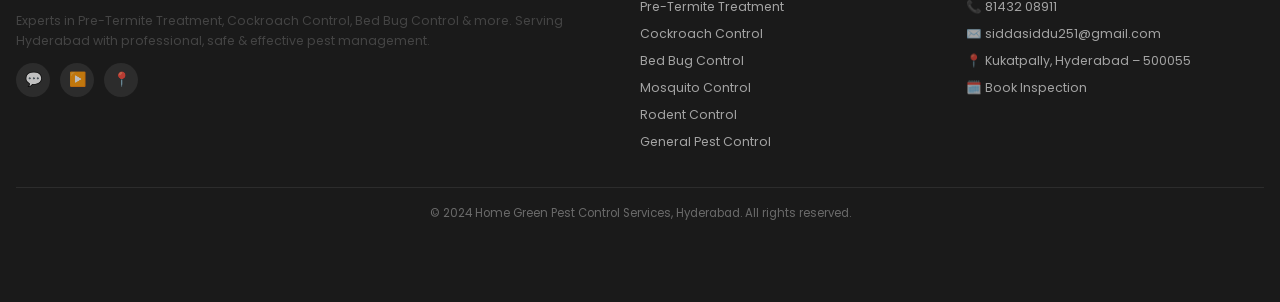
==== commit fde3f5b3: "update" ====
--- a/about.html
+++ b/about.html
@@ -1,6 +1,13 @@
 <!DOCTYPE html>
 <html lang="en">
 <head>
+  <!-- Google Tag Manager -->
+<script>(function(w,d,s,l,i){w[l]=w[l]||[];w[l].push({'gtm.start':
+new Date().getTime(),event:'gtm.js'});var f=d.getElementsByTagName(s)[0],
+j=d.createElement(s),dl=l!='dataLayer'?'&l='+l:'';j.async=true;j.src=
+'https://www.googletagmanager.com/gtm.js?id='+i+dl;f.parentNode.insertBefore(j,f);
+})(window,document,'script','dataLayer','GTM-5WW3BKJZ');</script>
+<!-- End Google Tag Manager -->
   <meta charset="UTF-8" />
   <meta name="viewport" content="width=device-width, initial-scale=1.0" />
   <title>About Us | Home Green Pest Control Hyderabad</title>
@@ -25,22 +32,20 @@
     <div class="section-label">Who We Are</div>
     <h2 class="section-title">Home Green <span class="green-accent">Pest Control</span></h2>
     <div class="about-intro">
-      <div class="about-img-wrap" style="min-height:180px;min-width:160px;max-width:260px">
-        <!-- Decorative pest-control illustration -->
-        <svg viewBox="0 0 120 120" width="120" height="120">
-          <rect x="20" y="60" width="80" height="50" rx="8" fill="#2D6A2D" opacity="0.15"/>
-          <path d="M60 10 L95 50 H25 Z" fill="#6DBF4A" opacity="0.7"/>
-          <rect x="50" y="30" width="20" height="20" rx="4" fill="white" opacity="0.9"/>
-          <rect x="30" y="65" width="60" height="45" rx="6" fill="#2D6A2D" opacity="0.3"/>
-          <!-- Bee -->
-          <ellipse cx="90" cy="25" rx="8" ry="5" fill="#f5c842"/>
-          <path d="M82 25 Q90 18 98 25" fill="none" stroke="#333" stroke-width="1"/>
-          <line x1="86" y1="22" x2="86" y2="28" stroke="#333" stroke-width="1"/>
-          <line x1="90" y1="20" x2="90" y2="30" stroke="#333" stroke-width="1"/>
-          <!-- leaf -->
-          <path d="M100 55 Q110 40 115 50 Q110 65 100 55Z" fill="#6DBF4A"/>
-        </svg>
-      </div>
+      <div class="about-img-wrap">
+  <img
+    src="images/logo.jpg"
+    alt="Home Green Pest Control"
+    style="
+      width:100%;
+      max-width:250px;
+      border-radius:20px;
+      background:#fff;
+      padding:15px;
+      box-shadow:0 10px 25px rgba(0,0,0,0.12);
+    "
+  >
+</div>
       <div class="about-text">
         <p>Home Green Pest Control Services is a professional pest management company based in <strong>Kukatpally, Hyderabad</strong>. We specialize in pre-termite treatment, cockroach control, and bed bug elimination for residential and commercial clients across Hyderabad.</p>
         <p>With <strong>7+ years of experience</strong> and thousands of satisfied customers, our certified team uses safe, government-approved products that are effective yet harmless to your family and pets.</p>
@@ -80,24 +85,97 @@
   </section>
 
   <!-- YouTube Section -->
-  <section class="section">
-    <div class="section-label">Watch Us Work</div>
-    <h2 class="section-title">Our <span class="green-accent">YouTube Channel</span></h2>
-    <p class="section-sub">See real pest control treatments, results and tips on our YouTube channel.</p>
-    <div class="yt-wrap">
-      <iframe 
-        src="https://www.youtube.com/@siddusidda6081" 
-        title="Home Green Pest Control YouTube"
-        allow="accelerometer; autoplay; clipboard-write; encrypted-media; gyroscope; picture-in-picture" 
-        allowfullscreen>
-      </iframe>
-    </div>
-    <div style="text-align:center;margin-top:14px">
-      <a href="https://youtube.com/@siddusidda6081" target="_blank" class="btn-primary" style="display:inline-flex;background:#FF0000">
-        ▶️ Visit YouTube Channel
-      </a>
-    </div>
-  </section>
+  <!-- Company Profile Section -->
+<section class="section">
+  <div class="section-label">Our Company</div>
+  <h2 class="section-title">Why Choose <span class="green-accent">Home Green</span></h2>
+
+  <div style="
+    display:flex;
+    align-items:center;
+    justify-content:center;
+    gap:40px;
+    flex-wrap:wrap;
+    margin-top:40px;
+  ">
+
+    <div style="flex:1;min-width:280px;text-align:center">
+      <img
+        src="images/logo.jpg"
+        alt="Home Green Pest Control Services"
+        style="
+          max-width:280px;
+          width:100%;
+          border-radius:20px;
+          box-shadow:0 10px 30px rgba(0,0,0,0.12);
+          background:#fff;
+          padding:20px;
+        "
+      >
+    </div>
+
+    <div style="flex:2;min-width:300px">
+      <h3 style="margin-bottom:15px;color:#2D6A2D">
+        Trusted Pest Control Experts in Hyderabad
+      </h3>
+
+      <p style="margin-bottom:15px">
+        Home Green Pest Control Services provides professional pest management
+        solutions across Hyderabad. We specialize in termite control,
+        cockroach control, bed bug treatment, rodent control and complete
+        pest management services for residential and commercial properties.
+      </p>
+
+      <p style="margin-bottom:15px">
+        Our trained technicians use government-approved treatments that are
+        effective, safe and environmentally responsible. We are committed to
+        delivering reliable service, customer satisfaction and long-term
+        protection from pests.
+      </p>
+
+      <div style="
+        display:grid;
+        grid-template-columns:repeat(auto-fit,minmax(180px,1fr));
+        gap:15px;
+        margin-top:25px;
+      ">
+
+        <div class="service-card">
+          <h4>✅ 7+ Years Experience</h4>
+        </div>
+
+        <div class="service-card">
+          <h4>✅ Certified Technicians</h4>
+        </div>
+
+        <div class="service-card">
+          <h4>✅ Eco-Friendly Products</h4>
+        </div>
+
+        <div class="service-card">
+          <h4>✅ Service Warranty</h4>
+        </div>
+
+      </div>
+
+      <div style="margin-top:25px">
+        <a href="contact.html"
+           class="btn-primary"
+           style="display:inline-flex">
+          📞 Book Inspection
+        </a>
+
+        <a href="https://instagram.com/home_green_pest_control_hyd"
+           target="_blank"
+           class="btn-primary"
+           style="display:inline-flex;margin-left:10px;background:#E1306C">
+          📸 Follow Instagram
+        </a>
+      </div>
+    </div>
+
+  </div>
+</section>
 
   <!-- Location Box -->
   <section class="section section-bg">
